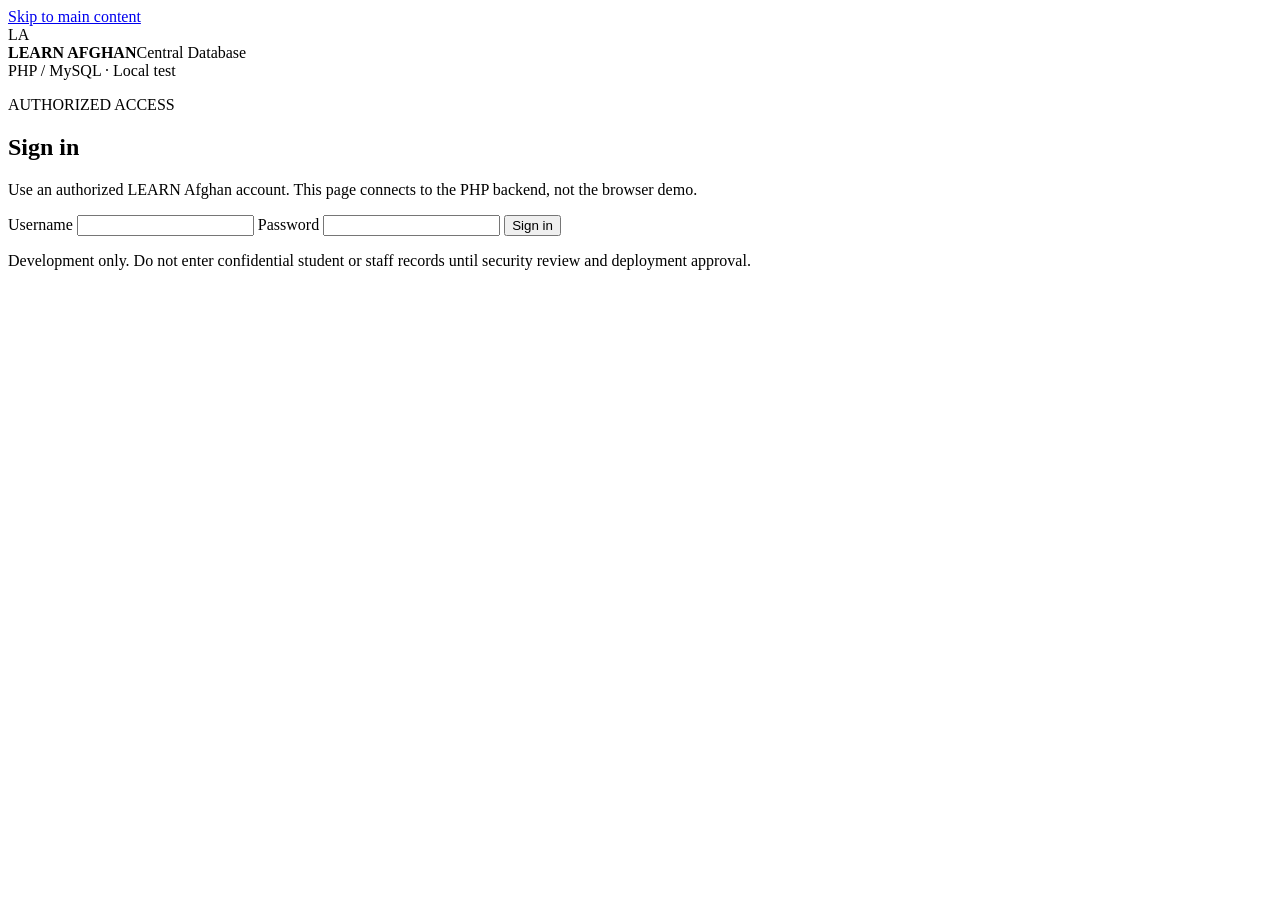
==== portal.html @ ba261810 "Add separate authenticated portal HTML" ====
<!doctype html>
<html lang="en">
<head>
  <meta charset="utf-8">
  <meta name="viewport" content="width=device-width, initial-scale=1">
  <meta name="referrer" content="same-origin">
  <meta http-equiv="Content-Security-Policy" content="default-src 'self'; script-src 'self'; style-src 'self'; connect-src 'self'; img-src 'self' data:; object-src 'none'; base-uri 'none'; form-action 'self'">
  <title>LEARN Afghan | Secure Branch Portal</title>
  <link rel="stylesheet" href="portal.css">
  <script src="portal.js" defer></script>
</head>
<body>
  <a class="skip-link" href="#main">Skip to main content</a>
  <header class="site-header">
    <div class="site-brand"><span class="brand-symbol" aria-hidden="true">LA</span>
      <div><strong>LEARN AFGHAN</strong><span>Central Database</span></div>
    </div>
    <span class="environment">PHP / MySQL · Local test</span>
  </header>

  <main id="main" class="container">
    <section id="login-panel" class="login-card" aria-labelledby="login-heading">
      <p class="eyebrow">AUTHORIZED ACCESS</p>
      <h1 id="login-heading">Sign in</h1>
      <p class="intro">Use an authorized LEARN Afghan account. This page connects to the PHP backend, not the browser demo.</p>
      <form id="login-form">
        <label for="username">Username</label>
        <input id="username" name="username" type="text" maxlength="100" autocomplete="username" required>
        <label for="password">Password</label>
        <input id="password" name="password" type="password" autocomplete="current-password" required>
        <button id="login-button" type="submit">Sign in</button>
      </form>
      <p id="login-message" class="message" role="alert" aria-live="polite"></p>
    </section>

    <section id="workspace" hidden aria-labelledby="workspace-heading">
      <div class="page-heading">
        <div><p class="eyebrow">SECURE WORKSPACE</p><h1 id="workspace-heading">Branch directory</h1>
          <p id="welcome" class="intro"></p></div>
        <button id="logout-button" class="secondary" type="button">Sign out</button>
      </div>
      <div class="summary">
        <div><span class="summary-label">Branches available to your account</span>
          <strong id="branch-count">—</strong></div>
        <span class="read-only">Read-only · Server data</span>
      </div>
      <section class="directory" aria-label="Branch records">
        <div class="directory-toolbar">
          <label for="branch-search">Search visible branches</label>
          <div class="search-actions"><input id="branch-search" type="search" placeholder="Name, code, or zone">
            <button id="refresh-button" class="secondary" type="button">Refresh</button></div>
        </div>
        <p id="workspace-message" class="message" role="status" aria-live="polite"></p>
        <div class="table-scroll">
          <table>
            <caption>Branches returned by your authorized PHP API session</caption>
            <thead><tr><th scope="col">Code</th><th scope="col">Branch</th><th scope="col">Zone</th><th scope="col">Location</th><th scope="col">Status</th></tr></thead>
            <tbody id="branch-rows"><tr><td colspan="5">Loading branches…</td></tr></tbody>
          </table>
        </div>
      </section>
    </section>
  </main>
  <footer>Development only. Do not enter confidential student or staff records until security review and deployment approval.</footer>
</body>
</html>
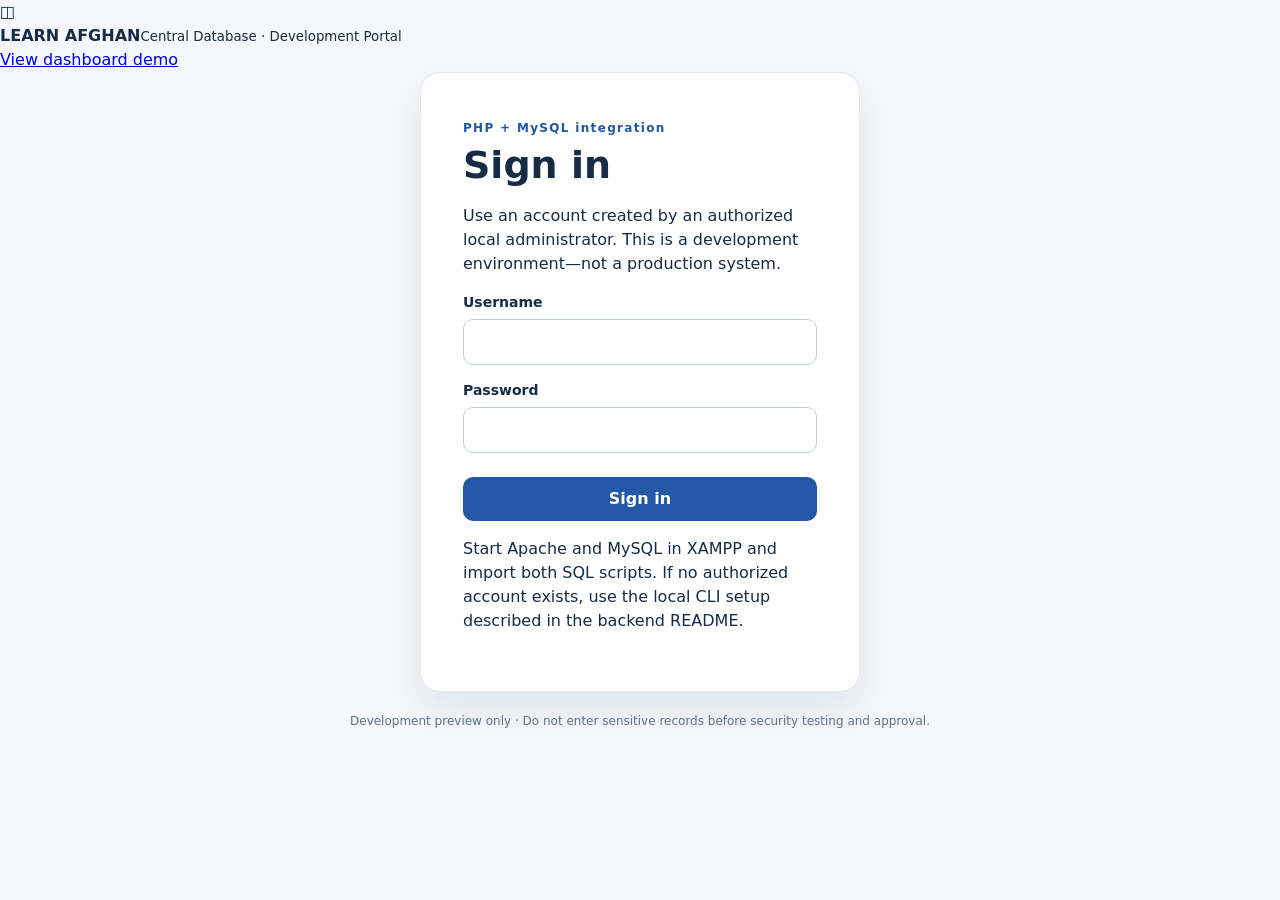
==== commit 3276d419: "Add development portal: portal.html" ====
--- a/portal.html
+++ b/portal.html
@@ -3,64 +3,55 @@
 <head>
   <meta charset="utf-8">
   <meta name="viewport" content="width=device-width, initial-scale=1">
-  <meta name="referrer" content="same-origin">
-  <meta http-equiv="Content-Security-Policy" content="default-src 'self'; script-src 'self'; style-src 'self'; connect-src 'self'; img-src 'self' data:; object-src 'none'; base-uri 'none'; form-action 'self'">
-  <title>LEARN Afghan | Secure Branch Portal</title>
+  <meta name="theme-color" content="#081b39">
+  <title>LEARN Afghan | Connected Portal</title>
   <link rel="stylesheet" href="portal.css">
   <script src="portal.js" defer></script>
 </head>
 <body>
-  <a class="skip-link" href="#main">Skip to main content</a>
-  <header class="site-header">
-    <div class="site-brand"><span class="brand-symbol" aria-hidden="true">LA</span>
-      <div><strong>LEARN AFGHAN</strong><span>Central Database</span></div>
-    </div>
-    <span class="environment">PHP / MySQL · Local test</span>
-  </header>
+  <div class="shell">
+    <header class="top">
+      <div class="brand"><span class="brand-mark" aria-hidden="true">◫</span><div><strong>LEARN AFGHAN</strong><small>Central Database · Development Portal</small></div></div>
+      <a href="index.html" class="demo-link">View dashboard demo</a>
+    </header>
+    <main class="main">
+      <section id="login-view" class="login-card" aria-labelledby="login-title">
+        <span class="eyebrow">PHP + MySQL integration</span>
+        <h1 id="login-title">Sign in</h1>
+        <p class="hint">Use an account created by an authorized local administrator. This is a development environment—not a production system.</p>
+        <form id="login-form">
+          <label for="username">Username</label>
+          <input id="username" name="username" type="text" maxlength="100" autocomplete="username" required>
+          <label for="password">Password</label>
+          <input id="password" name="password" type="password" autocomplete="current-password" required>
+          <button id="login-button" type="submit">Sign in</button>
+        </form>
+        <p id="login-message" class="message" role="status" aria-live="polite"></p>
+        <p class="small-print">Start Apache and MySQL in XAMPP and import both SQL scripts. If no authorized account exists, use the local CLI setup described in the backend README.</p>
+      </section>
 
-  <main id="main" class="container">
-    <section id="login-panel" class="login-card" aria-labelledby="login-heading">
-      <p class="eyebrow">AUTHORIZED ACCESS</p>
-      <h1 id="login-heading">Sign in</h1>
-      <p class="intro">Use an authorized LEARN Afghan account. This page connects to the PHP backend, not the browser demo.</p>
-      <form id="login-form">
-        <label for="username">Username</label>
-        <input id="username" name="username" type="text" maxlength="100" autocomplete="username" required>
-        <label for="password">Password</label>
-        <input id="password" name="password" type="password" autocomplete="current-password" required>
-        <button id="login-button" type="submit">Sign in</button>
-      </form>
-      <p id="login-message" class="message" role="alert" aria-live="polite"></p>
-    </section>
-
-    <section id="workspace" hidden aria-labelledby="workspace-heading">
-      <div class="page-heading">
-        <div><p class="eyebrow">SECURE WORKSPACE</p><h1 id="workspace-heading">Branch directory</h1>
-          <p id="welcome" class="intro"></p></div>
-        <button id="logout-button" class="secondary" type="button">Sign out</button>
-      </div>
-      <div class="summary">
-        <div><span class="summary-label">Branches available to your account</span>
-          <strong id="branch-count">—</strong></div>
-        <span class="read-only">Read-only · Server data</span>
-      </div>
-      <section class="directory" aria-label="Branch records">
-        <div class="directory-toolbar">
-          <label for="branch-search">Search visible branches</label>
-          <div class="search-actions"><input id="branch-search" type="search" placeholder="Name, code, or zone">
-            <button id="refresh-button" class="secondary" type="button">Refresh</button></div>
+      <section id="app-view" hidden aria-labelledby="portal-title">
+        <div class="portal-heading">
+          <div><span class="eyebrow">Live, read-only database view</span><h1 id="portal-title">Branch directory</h1><p id="account-label" class="hint"></p></div>
+          <button id="logout-button" type="button" class="secondary">Sign out</button>
         </div>
-        <p id="workspace-message" class="message" role="status" aria-live="polite"></p>
-        <div class="table-scroll">
-          <table>
-            <caption>Branches returned by your authorized PHP API session</caption>
-            <thead><tr><th scope="col">Code</th><th scope="col">Branch</th><th scope="col">Zone</th><th scope="col">Location</th><th scope="col">Status</th></tr></thead>
-            <tbody id="branch-rows"><tr><td colspan="5">Loading branches…</td></tr></tbody>
-          </table>
+        <div class="notice">Only approved database records are shown. There are no sample branches or local demo edits in this view.</div>
+        <div class="summary">
+          <div><span>Visible branches</span><strong id="branch-total">—</strong></div>
+          <div><span>Visible zones</span><strong id="zone-total">—</strong></div>
+        </div>
+        <div class="directory">
+          <div class="directory-header"><h2>Authorized branch records</h2><button type="button" id="refresh-button" class="secondary">Refresh</button></div>
+          <div class="filters">
+            <label for="branch-search">Search<input id="branch-search" type="search" placeholder="Search by code, name or location"></label>
+            <label for="zone-filter">Zone<select id="zone-filter"><option value="">All visible zones</option></select></label>
+          </div>
+          <p id="branches-message" class="message" role="status" aria-live="polite"></p>
+          <div class="table-wrap"><table><thead><tr><th scope="col">Code</th><th scope="col">Branch</th><th scope="col">Zone</th><th scope="col">Location</th><th scope="col">Status</th></tr></thead><tbody id="branch-rows"></tbody></table></div>
         </div>
       </section>
-    </section>
-  </main>
-  <footer>Development only. Do not enter confidential student or staff records until security review and deployment approval.</footer>
+    </main>
+    <footer>Development preview only · Do not enter sensitive records before security testing and approval.</footer>
+  </div>
 </body>
 </html>
--- a/portal.css
+++ b/portal.css
@@ -0,0 +1,52 @@
+:root{color-scheme:light;--navy:#102a48;--blue:#2258a5;--ink:#172b44;--muted:#60718a;--line:#dfe7f0;--bg:#f4f7fb;--white:#fff;--focus:#f4af3d}
+*{box-sizing:border-box}
+body{margin:0;min-height:100vh;display:flex;flex-direction:column;background:var(--bg);color:var(--ink);font:16px/1.5 system-ui,-apple-system,"Segoe UI",sans-serif}
+.site-header{display:flex;align-items:center;justify-content:space-between;gap:12px;background:var(--navy);color:var(--white);padding:18px clamp(20px,5vw,64px)}
+.site-brand{display:flex;align-items:center;gap:12px}
+.brand-symbol{display:grid;place-items:center;width:44px;height:44px;border:2px solid #abcbee;border-radius:12px;font-weight:800;letter-spacing:.02em}
+.site-brand strong,.site-brand span{display:block}
+.site-brand span{font-size:12px;color:#c8d9eb}
+.environment{color:#d6e9ff;font-size:13px}
+.container{width:min(1100px,calc(100% - 36px));margin:clamp(24px,6vw,64px) auto;flex:1}
+.login-card{width:min(100%,440px);margin:auto;padding:clamp(24px,5vw,42px);background:var(--white);border:1px solid var(--line);border-radius:20px;box-shadow:0 18px 42px #102a4815}
+h1{margin:4px 0 8px;font-size:clamp(26px,4vw,38px);line-height:1.18}
+.eyebrow{margin:0;color:var(--blue);font-weight:800;letter-spacing:.11em;font-size:12px}
+.intro{color:var(--muted);margin:0 0 24px}
+label{display:block;font-size:14px;font-weight:650;margin:15px 0 6px}
+input{width:100%;border:1px solid #bcccdc;border-radius:10px;min-height:44px;padding:10px 12px;background:#fff;color:var(--ink);font:inherit}
+button{border:0;border-radius:10px;min-height:44px;padding:10px 18px;background:var(--blue);color:#fff;font:inherit;font-weight:700;cursor:pointer}
+#login-button{width:100%;margin-top:24px}
+button:hover:not(:disabled){filter:brightness(.94)}
+button:disabled{opacity:.65;cursor:wait}
+button.secondary{background:#e8eff8;color:var(--navy)}
+:focus-visible{outline:3px solid var(--focus);outline-offset:3px}
+.skip-link{position:absolute;top:-100px;left:16px;background:#fff;color:#000;padding:8px;z-index:10}
+.skip-link:focus{top:8px}
+.message{min-height:24px;margin:12px 0 0;color:#9a302c}
+.message:empty{min-height:0;margin:0}
+.message[data-kind="info"]{color:var(--muted)}
+.page-heading{display:flex;justify-content:space-between;align-items:center;gap:20px;margin-bottom:24px}
+.page-heading .intro{margin:8px 0 0}
+.summary,.directory{background:var(--white);border:1px solid var(--line);border-radius:16px}
+.summary{padding:22px 26px;display:flex;align-items:center;justify-content:space-between;gap:12px;margin-bottom:18px}
+.summary-label{display:block;font-size:14px;color:var(--muted)}
+.summary strong{display:block;font-size:34px;color:var(--navy);margin-top:2px}
+.read-only{background:#e8f3e9;color:#235e35;border-radius:999px;padding:7px 12px;font-size:13px;font-weight:700}
+.directory{overflow:hidden}
+.directory-toolbar{padding:22px 24px;display:flex;align-items:end;justify-content:space-between;gap:16px}
+.directory-toolbar label{margin:0}
+.search-actions{display:flex;align-items:center;gap:10px;width:min(100%,510px)}
+.search-actions input{flex:1;min-width:0}
+.directory>.message{padding:0 24px}
+.table-scroll{overflow:auto}
+table{width:100%;border-collapse:collapse;white-space:nowrap;text-align:left}
+caption{position:absolute;width:1px;height:1px;padding:0;overflow:hidden;clip-path:inset(50%);white-space:nowrap}
+th,td{padding:15px 24px;border-top:1px solid var(--line)}
+th{color:var(--muted);font-size:13px;background:#f8fafd}
+td{font-size:14px}
+.status{display:inline-block;padding:3px 10px;border-radius:999px;background:#e9edf3;color:#34455a;text-transform:capitalize}
+.status.active{background:#e6f4ea;color:#23653b}
+.status.inactive{background:#fae8e7;color:#96352d}
+footer{text-align:center;padding:20px;color:var(--muted);font-size:12px}
+[hidden]{display:none!important}
+@media(max-width:650px){.environment{display:none}.page-heading,.directory-toolbar,.summary{align-items:stretch;flex-direction:column}.search-actions{width:100%}.summary strong{font-size:28px}th,td{padding:12px 16px}}
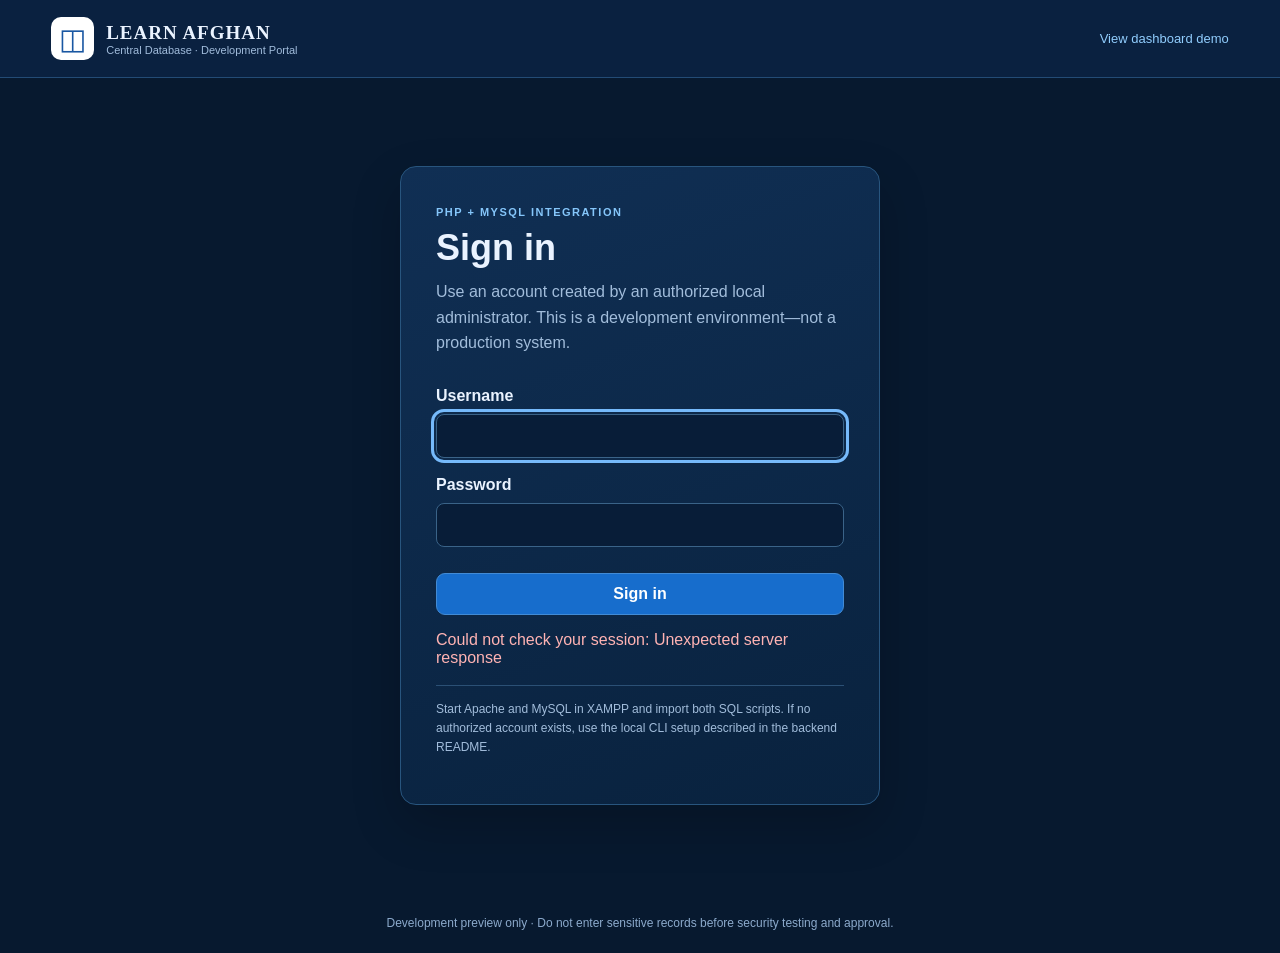
==== commit 16744e49: "Add superadmin zone and branch management to connected portal" ====
--- a/portal.html
+++ b/portal.html
@@ -32,10 +32,10 @@
 
       <section id="app-view" hidden aria-labelledby="portal-title">
         <div class="portal-heading">
-          <div><span class="eyebrow">Live, read-only database view</span><h1 id="portal-title">Branch directory</h1><p id="account-label" class="hint"></p></div>
+          <div><span class="eyebrow">MySQL-connected branch directory</span><h1 id="portal-title">Branch directory</h1><p id="account-label" class="hint"></p></div>
           <button id="logout-button" type="button" class="secondary">Sign out</button>
         </div>
-        <div class="notice">Only approved database records are shown. There are no sample branches or local demo edits in this view.</div>
+        <div class="notice">Records below come from MySQL, not the demonstration dashboard. Super admins can create and edit approved organizational records in the management section. Do not use personal data during development.</div>
         <div class="summary">
           <div><span>Visible branches</span><strong id="branch-total">—</strong></div>
           <div><span>Visible zones</span><strong id="zone-total">—</strong></div>
@@ -49,6 +49,42 @@
           <p id="branches-message" class="message" role="status" aria-live="polite"></p>
           <div class="table-wrap"><table><thead><tr><th scope="col">Code</th><th scope="col">Branch</th><th scope="col">Zone</th><th scope="col">Location</th><th scope="col">Status</th></tr></thead><tbody id="branch-rows"></tbody></table></div>
         </div>
+        <section id="management-section" class="management" hidden aria-labelledby="management-title">
+          <h2 id="management-title">Manage zones & branches</h2>
+          <p class="hint">Super admin only. Enter officially confirmed codes and names—not invented or demo records. All changes are recorded in the audit table.</p>
+          <div class="management-grid">
+            <form id="zone-form" class="admin-form">
+              <h3>Add an approved zone</h3>
+              <label for="zone-code">Zone code</label>
+              <input id="zone-code" name="code" required maxlength="30" pattern="[A-Za-z0-9][A-Za-z0-9_-]{1,29}" placeholder="Official code">
+              <label for="zone-name">Official zone name</label>
+              <input id="zone-name" name="name" required maxlength="150" placeholder="Confirmed by administration">
+              <button id="zone-save-button" type="submit">Save zone</button>
+              <p id="zone-message" class="message" role="status" aria-live="polite"></p>
+            </form>
+            <form id="branch-form" class="admin-form">
+              <h3>Create or edit an approved branch</h3>
+              <label for="branch-record">Branch record</label>
+              <select id="branch-record"><option value="">Create a new branch</option></select>
+              <label for="branch-zone">Zone</label>
+              <select id="branch-zone" required><option value="">Select an approved zone</option></select>
+              <label for="branch-code">Branch code</label>
+              <input id="branch-code" required maxlength="30" pattern="[A-Za-z0-9][A-Za-z0-9_-]{1,29}" placeholder="Official code">
+              <label for="branch-name">Official branch name</label>
+              <input id="branch-name" required maxlength="180" placeholder="Confirmed by administration">
+              <label for="branch-location">Location (optional)</label>
+              <input id="branch-location" maxlength="250" placeholder="Approved location description">
+              <label for="branch-status">Status</label>
+              <select id="branch-status">
+                <option value="pending">Pending</option>
+                <option value="active">Active</option>
+                <option value="inactive">Inactive</option>
+              </select>
+              <button id="branch-save-button" type="submit">Save branch</button>
+              <p id="branch-save-message" class="message" role="status" aria-live="polite"></p>
+            </form>
+          </div>
+        </section>
       </section>
     </main>
     <footer>Development preview only · Do not enter sensitive records before security testing and approval.</footer>
--- a/portal.css
+++ b/portal.css
@@ -1,52 +1,37 @@
-:root{color-scheme:light;--navy:#102a48;--blue:#2258a5;--ink:#172b44;--muted:#60718a;--line:#dfe7f0;--bg:#f4f7fb;--white:#fff;--focus:#f4af3d}
+:root{color-scheme:dark;font-family:Inter,"Segoe UI",Arial,sans-serif;background:#07192f;color:#eaf3ff}
 *{box-sizing:border-box}
-body{margin:0;min-height:100vh;display:flex;flex-direction:column;background:var(--bg);color:var(--ink);font:16px/1.5 system-ui,-apple-system,"Segoe UI",sans-serif}
-.site-header{display:flex;align-items:center;justify-content:space-between;gap:12px;background:var(--navy);color:var(--white);padding:18px clamp(20px,5vw,64px)}
-.site-brand{display:flex;align-items:center;gap:12px}
-.brand-symbol{display:grid;place-items:center;width:44px;height:44px;border:2px solid #abcbee;border-radius:12px;font-weight:800;letter-spacing:.02em}
-.site-brand strong,.site-brand span{display:block}
-.site-brand span{font-size:12px;color:#c8d9eb}
-.environment{color:#d6e9ff;font-size:13px}
-.container{width:min(1100px,calc(100% - 36px));margin:clamp(24px,6vw,64px) auto;flex:1}
-.login-card{width:min(100%,440px);margin:auto;padding:clamp(24px,5vw,42px);background:var(--white);border:1px solid var(--line);border-radius:20px;box-shadow:0 18px 42px #102a4815}
-h1{margin:4px 0 8px;font-size:clamp(26px,4vw,38px);line-height:1.18}
-.eyebrow{margin:0;color:var(--blue);font-weight:800;letter-spacing:.11em;font-size:12px}
-.intro{color:var(--muted);margin:0 0 24px}
-label{display:block;font-size:14px;font-weight:650;margin:15px 0 6px}
-input{width:100%;border:1px solid #bcccdc;border-radius:10px;min-height:44px;padding:10px 12px;background:#fff;color:var(--ink);font:inherit}
-button{border:0;border-radius:10px;min-height:44px;padding:10px 18px;background:var(--blue);color:#fff;font:inherit;font-weight:700;cursor:pointer}
-#login-button{width:100%;margin-top:24px}
-button:hover:not(:disabled){filter:brightness(.94)}
-button:disabled{opacity:.65;cursor:wait}
-button.secondary{background:#e8eff8;color:var(--navy)}
-:focus-visible{outline:3px solid var(--focus);outline-offset:3px}
-.skip-link{position:absolute;top:-100px;left:16px;background:#fff;color:#000;padding:8px;z-index:10}
-.skip-link:focus{top:8px}
-.message{min-height:24px;margin:12px 0 0;color:#9a302c}
-.message:empty{min-height:0;margin:0}
-.message[data-kind="info"]{color:var(--muted)}
-.page-heading{display:flex;justify-content:space-between;align-items:center;gap:20px;margin-bottom:24px}
-.page-heading .intro{margin:8px 0 0}
-.summary,.directory{background:var(--white);border:1px solid var(--line);border-radius:16px}
-.summary{padding:22px 26px;display:flex;align-items:center;justify-content:space-between;gap:12px;margin-bottom:18px}
-.summary-label{display:block;font-size:14px;color:var(--muted)}
-.summary strong{display:block;font-size:34px;color:var(--navy);margin-top:2px}
-.read-only{background:#e8f3e9;color:#235e35;border-radius:999px;padding:7px 12px;font-size:13px;font-weight:700}
-.directory{overflow:hidden}
-.directory-toolbar{padding:22px 24px;display:flex;align-items:end;justify-content:space-between;gap:16px}
-.directory-toolbar label{margin:0}
-.search-actions{display:flex;align-items:center;gap:10px;width:min(100%,510px)}
-.search-actions input{flex:1;min-width:0}
-.directory>.message{padding:0 24px}
-.table-scroll{overflow:auto}
-table{width:100%;border-collapse:collapse;white-space:nowrap;text-align:left}
-caption{position:absolute;width:1px;height:1px;padding:0;overflow:hidden;clip-path:inset(50%);white-space:nowrap}
-th,td{padding:15px 24px;border-top:1px solid var(--line)}
-th{color:var(--muted);font-size:13px;background:#f8fafd}
-td{font-size:14px}
-.status{display:inline-block;padding:3px 10px;border-radius:999px;background:#e9edf3;color:#34455a;text-transform:capitalize}
-.status.active{background:#e6f4ea;color:#23653b}
-.status.inactive{background:#fae8e7;color:#96352d}
-footer{text-align:center;padding:20px;color:var(--muted);font-size:12px}
+body{margin:0;min-height:100vh}
 [hidden]{display:none!important}
-@media(max-width:650px){.environment{display:none}.page-heading,.directory-toolbar,.summary{align-items:stretch;flex-direction:column}.search-actions{width:100%}.summary strong{font-size:28px}th,td{padding:12px 16px}}
+.shell{min-height:100vh;display:flex;flex-direction:column}
+.top{display:flex;align-items:center;justify-content:space-between;gap:16px;padding:17px clamp(18px,4vw,55px);background:#0a2140;border-bottom:1px solid #234b75}
+.brand{display:flex;align-items:center;gap:12px}
+.brand-mark{display:grid;place-items:center;background:#fff;color:#1957a2;border-radius:10px;width:43px;height:43px;font-size:29px}
+.brand strong{display:block;font-family:Georgia,serif;letter-spacing:1px;font-size:19px}
+.brand small{display:block;color:#a1bcdb;font-size:11px}
+.demo-link{color:#91cdfd;text-decoration:none;font-size:13px}
+.demo-link:hover{text-decoration:underline}
+.main{flex:1;width:min(1120px,100%);padding:clamp(20px,5vw,50px);margin:0 auto}
+h1{font-size:clamp(26px,4vw,36px);margin:7px 0 10px}h2{font-size:18px;margin:0}
+.eyebrow{text-transform:uppercase;color:#85c6fa;font-size:11px;font-weight:800;letter-spacing:1.5px}
+.hint,.small-print{color:#a2bddb;line-height:1.6}.hint{margin:0 0 22px}
+.login-card{max-width:480px;margin:38px auto;padding:clamp(24px,4vw,35px);border:1px solid #28557e;border-radius:16px;background:linear-gradient(160deg,#102f54,#09223e);box-shadow:0 20px 50px #0003}
+form{display:grid;gap:9px}form label{font-weight:650;margin-top:9px}
+input,select{background:#081d38;border:1px solid #3a6388;border-radius:8px;color:#f1f8ff;padding:12px 13px;font:inherit;min-width:0;width:100%}
+input:focus-visible,select:focus-visible,button:focus-visible,a:focus-visible{outline:3px solid #76bafb;outline-offset:2px}
+button{background:#176dcc;color:white;border:1px solid #428bd5;padding:11px 17px;border-radius:9px;cursor:pointer;font:inherit;font-weight:700}
+button:hover{background:#1a7ee5}button:disabled{cursor:wait;opacity:.65}
+form button{margin-top:17px}.secondary{background:#143b66;border-color:#356c9b}.secondary:hover{background:#1d4f82}
+.message{min-height:1.4em;color:#a9c7e5}.message.error{color:#ffb3b3}.message.success{color:#78e2c6}
+.small-print{font-size:12px;border-top:1px solid #2b5075;padding-top:14px;margin-top:18px}
+.portal-heading,.directory-header{display:flex;justify-content:space-between;align-items:center;gap:15px;flex-wrap:wrap}
+.notice{background:#183b60;border-left:3px solid #69b8f7;padding:12px 16px;border-radius:6px;font-size:13px;color:#c8e7ff;margin:20px 0}
+.summary{display:grid;grid-template-columns:repeat(2,minmax(0,1fr));gap:15px;margin-bottom:20px}
+.summary div,.directory{border:1px solid #28557e;border-radius:13px;background:#102c4d;padding:19px}
+.summary span{display:block;color:#a6c5e3;font-size:12px}.summary strong{font-size:32px}
+.directory-header{margin-bottom:16px}
+.filters{display:flex;gap:14px;align-items:flex-end;flex-wrap:wrap}
+.filters label{display:grid;gap:6px;color:#bfdaed;font-size:12px;flex:1;min-width:200px}
+.table-wrap{max-width:100%;overflow:auto}
+table{width:100%;border-collapse:collapse;text-align:left}th,td{padding:13px;border-bottom:1px solid #2e5170;font-size:13px}th{color:#a7c9e9;font-size:11px;text-transform:uppercase;letter-spacing:.7px}td{color:#edf7ff}
+footer{text-align:center;font-size:12px;color:#8caacc;padding:23px}
+@media(max-width:600px){.brand strong{font-size:15px}.brand small{font-size:9px}.demo-link{font-size:11px}.main{padding:17px}.login-card{margin-top:15px}.summary{gap:9px}.summary div{padding:14px}}
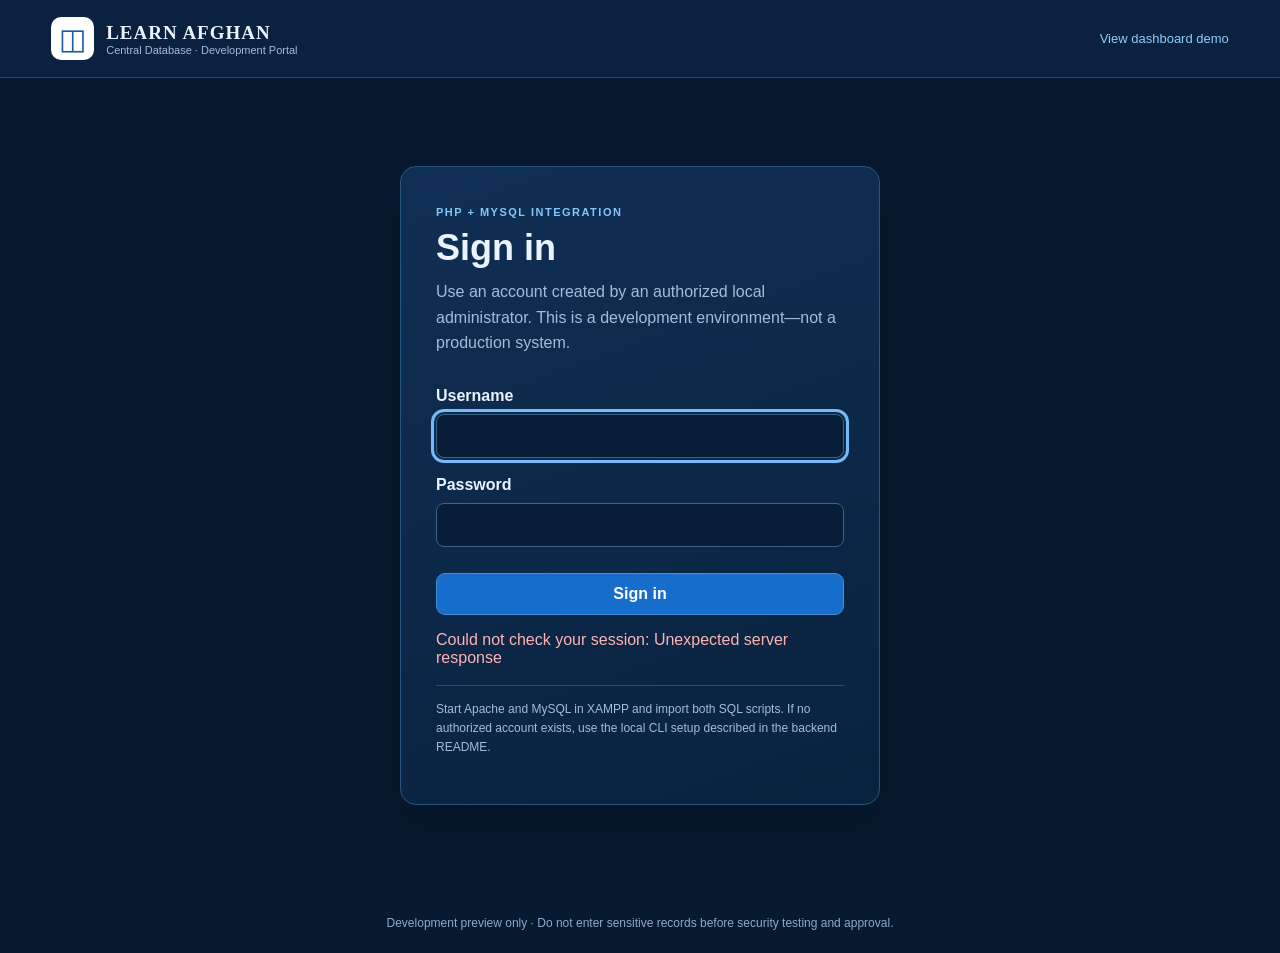
==== commit d93dded5: "Build department editor and audit history layout in connected portal" ====
--- a/portal.html
+++ b/portal.html
@@ -85,6 +85,46 @@
             </form>
           </div>
         </section>
+        <section id="department-section" class="management" hidden aria-labelledby="department-title">
+          <h2 id="department-title">Department Management</h2>
+          <p class="hint">Super Admin only. Add or edit departments after the official organizational list is approved. This version creates top-level departments and preserves existing parent assignments.</p>
+          <div class="department-grid">
+            <form id="department-form" class="admin-form">
+              <h3>Register a department</h3>
+              <label for="department-record">Choose a record</label>
+              <select id="department-record"><option value="">Create new department</option></select>
+              <label for="department-code">Department code</label>
+              <input id="department-code" required maxlength="45" pattern="[A-Za-z0-9][A-Za-z0-9_-]{1,44}" placeholder="Approved code">
+              <label for="department-name">Official name</label>
+              <input id="department-name" required maxlength="180" placeholder="Confirmed by administration">
+              <button type="submit" id="department-save-button">Create department</button>
+              <p id="department-save-message" class="message" role="status" aria-live="polite"></p>
+            </form>
+            <div class="directory">
+              <div class="directory-header"><h3>Registered departments</h3><button type="button" class="secondary" id="departments-refresh-button">Refresh</button></div>
+              <p id="departments-message" class="message" role="status" aria-live="polite"></p>
+              <div class="table-wrap">
+                <table>
+                  <thead><tr><th scope="col">Code</th><th scope="col">Name</th><th scope="col">Parent ID</th></tr></thead>
+                  <tbody id="departments-rows"></tbody>
+                </table>
+              </div>
+            </div>
+          </div>
+        </section>
+        <section id="audit-section" class="management" hidden aria-labelledby="audit-title">
+          <div class="directory-header">
+            <div><h2 id="audit-title">Audit History</h2><p class="hint audit-caption">Latest 50 zone, branch and department changes. Detail payloads are not shown.</p></div>
+            <button type="button" id="audit-refresh-button" class="secondary">Refresh history</button>
+          </div>
+          <p id="audit-message" class="message" role="status" aria-live="polite"></p>
+          <div class="table-wrap">
+            <table>
+              <thead><tr><th scope="col">When (server time)</th><th scope="col">Actor</th><th scope="col">Action</th><th scope="col">Record type</th><th scope="col">Record ID</th></tr></thead>
+              <tbody id="audit-rows"></tbody>
+            </table>
+          </div>
+        </section>
       </section>
     </main>
     <footer>Development preview only · Do not enter sensitive records before security testing and approval.</footer>
--- a/portal.css
+++ b/portal.css
@@ -35,3 +35,12 @@
 table{width:100%;border-collapse:collapse;text-align:left}th,td{padding:13px;border-bottom:1px solid #2e5170;font-size:13px}th{color:#a7c9e9;font-size:11px;text-transform:uppercase;letter-spacing:.7px}td{color:#edf7ff}
 footer{text-align:center;font-size:12px;color:#8caacc;padding:23px}
 @media(max-width:600px){.brand strong{font-size:15px}.brand small{font-size:9px}.demo-link{font-size:11px}.main{padding:17px}.login-card{margin-top:15px}.summary{gap:9px}.summary div{padding:14px}}
+
+/* Authenticated zone/branch management — supplements, never replaces, server checks. */
+.management{margin-top:24px;border:1px solid #28557e;border-radius:13px;background:#0b2544;padding:22px}
+.management>.hint{max-width:770px;margin-top:9px}
+.management-grid{display:grid;grid-template-columns:1fr 1.25fr;align-items:start;gap:18px}
+.admin-form{border:1px solid #305579;border-radius:12px;background:#102f54;padding:20px;display:grid;gap:10px}
+.admin-form h3{font-size:16px;margin:0 0 5px}.admin-form label{font-size:12px;color:#c4ddf2;margin:2px 0 0}
+.admin-form .message{margin:3px 0 0}
+@media(max-width:750px){.management{padding:13px}.management-grid{grid-template-columns:1fr}.admin-form{padding:15px}}
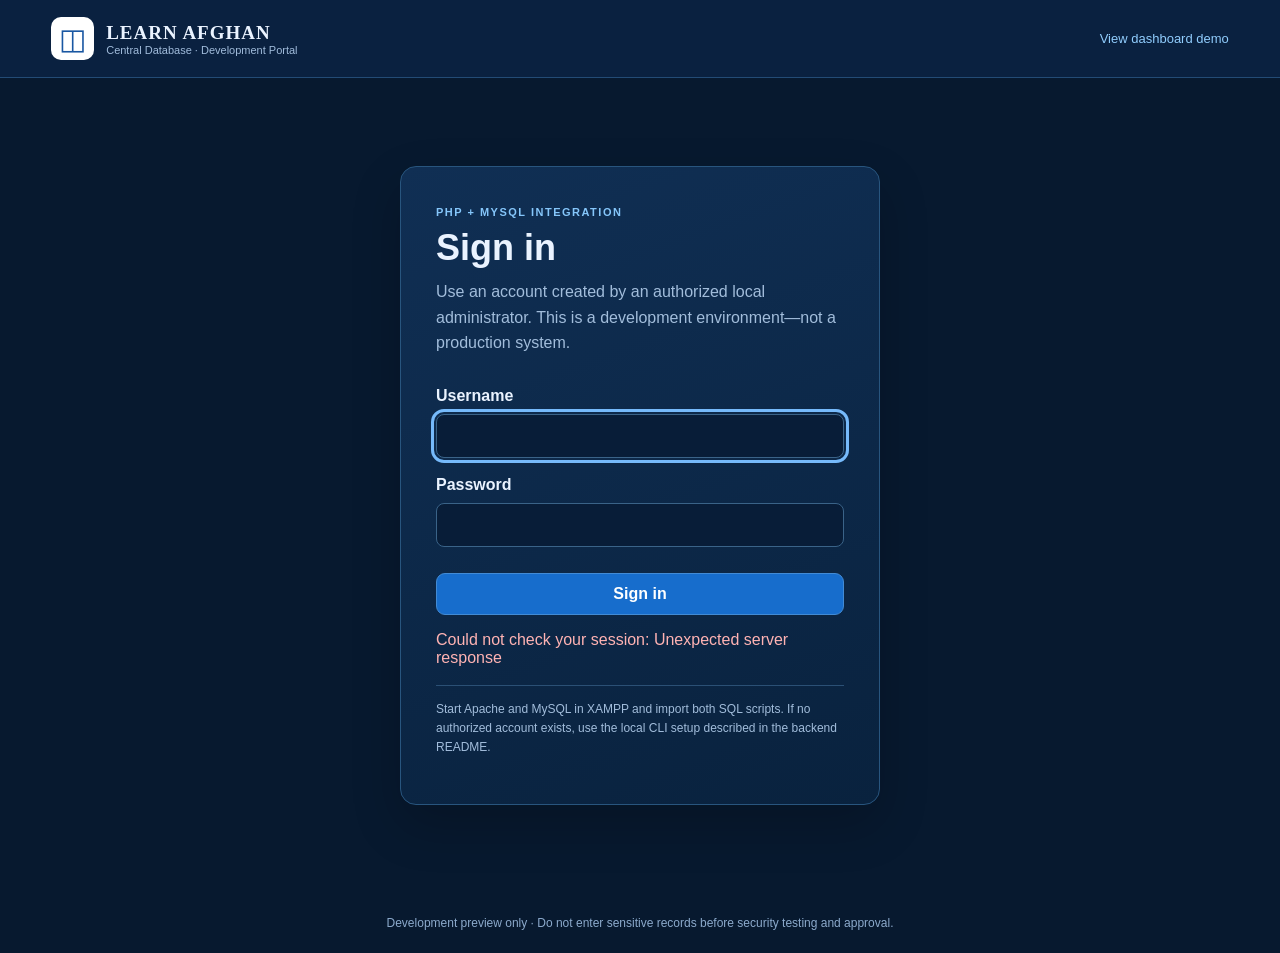
==== commit da45aecb: "Add authorized CSV export control to connected branch directory" ====
--- a/portal.html
+++ b/portal.html
@@ -41,7 +41,8 @@
           <div><span>Visible zones</span><strong id="zone-total">—</strong></div>
         </div>
         <div class="directory">
-          <div class="directory-header"><h2>Authorized branch records</h2><button type="button" id="refresh-button" class="secondary">Refresh</button></div>
+          <div class="directory-header"><h2>Authorized branch records</h2>
+            <div class="table-actions"><button type="button" id="export-branches-button" class="secondary">Export authorized CSV</button><button type="button" id="refresh-button" class="secondary">Refresh</button></div></div>
           <div class="filters">
             <label for="branch-search">Search<input id="branch-search" type="search" placeholder="Search by code, name or location"></label>
             <label for="zone-filter">Zone<select id="zone-filter"><option value="">All visible zones</option></select></label>
--- a/portal.css
+++ b/portal.css
@@ -44,3 +44,11 @@
 .admin-form h3{font-size:16px;margin:0 0 5px}.admin-form label{font-size:12px;color:#c4ddf2;margin:2px 0 0}
 .admin-form .message{margin:3px 0 0}
 @media(max-width:750px){.management{padding:13px}.management-grid{grid-template-columns:1fr}.admin-form{padding:15px}}
+
+/* Departments and audit history */
+.department-grid{display:grid;grid-template-columns:minmax(240px,0.9fr) minmax(340px,1.4fr);gap:18px;align-items:start;margin-top:16px}
+.department-grid .directory{background:#102f54}
+.directory h3{margin:0;font-size:16px}
+.audit-caption{margin:7px 0 0}
+#audit-section{overflow:hidden}
+@media(max-width:830px){.department-grid{grid-template-columns:1fr}}
